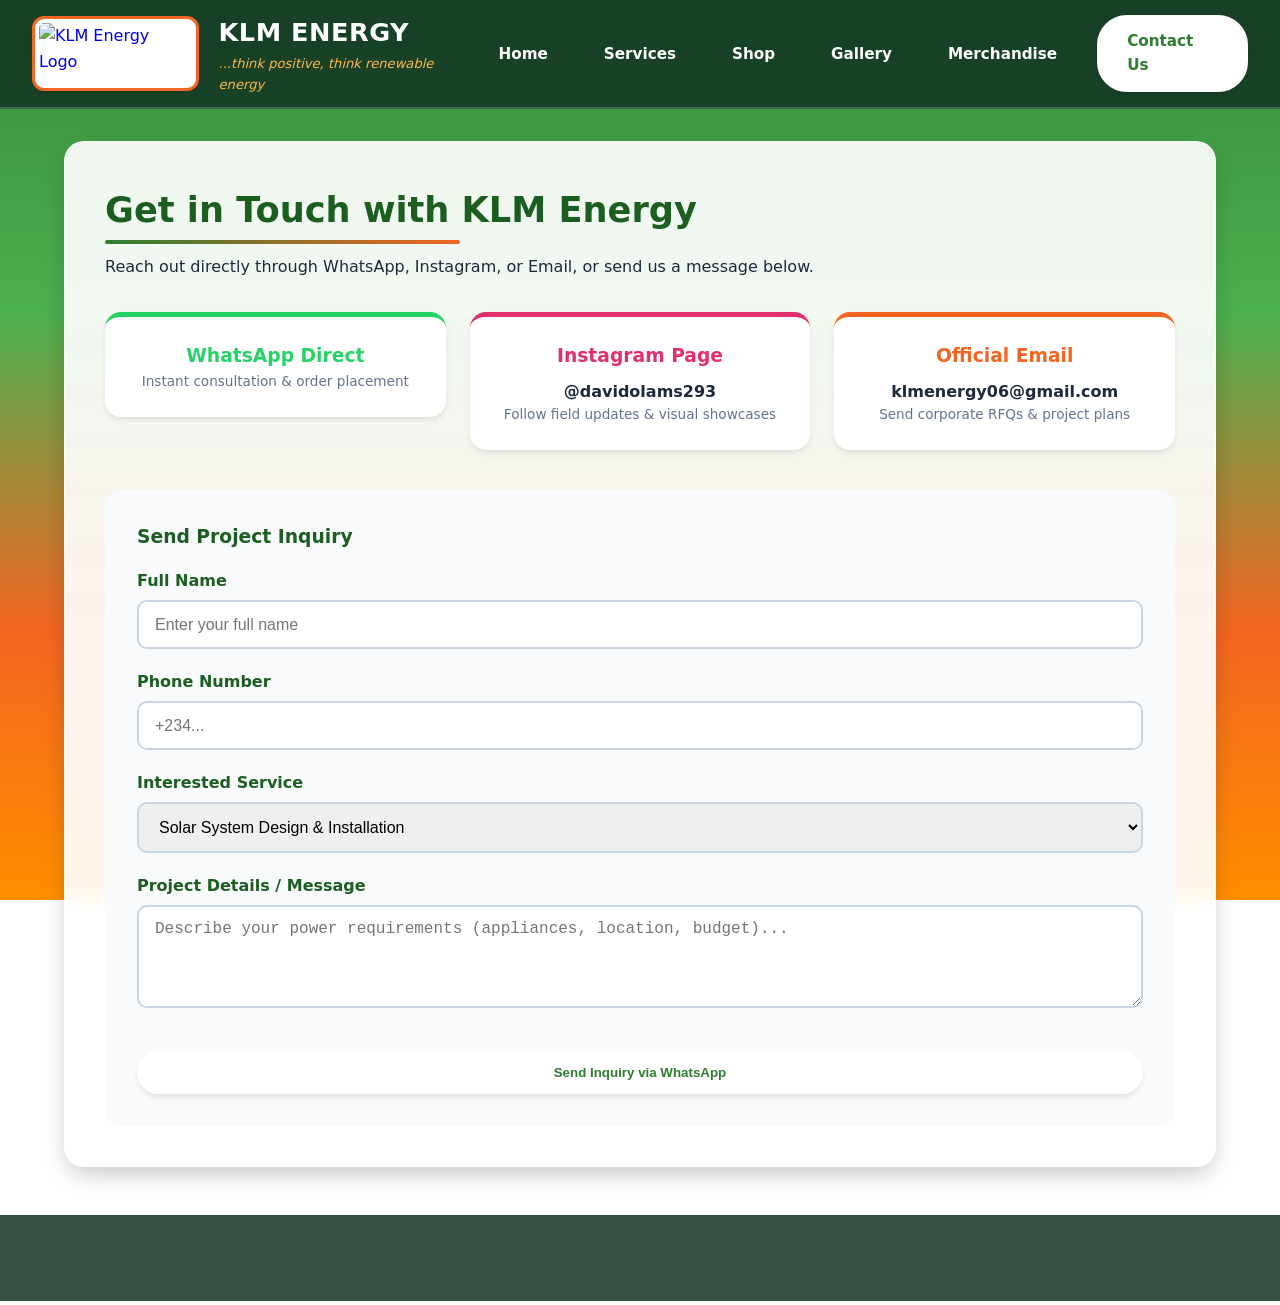
==== contact.html @ 84c8621a "Add files via upload" ====
<!DOCTYPE html>
<html lang="en">
<head>
  <meta charset="UTF-8">
  <meta name="viewport" content="width=device-width, initial-scale=1.0">
  <title>KLM Energy | Contact Us</title>
  <link rel="stylesheet" href="style.css">
</head>
<body>

  <header class="header-nav">
    <a href="index.html" class="brand-container">
      <img src="../KLM Energy/images/logo2.jpeg" alt="KLM Energy Logo" class="brand-logo">
      <div>
        <span class="brand-title">KLM ENERGY</span>
        <span class="brand-tagline">...think positive, think renewable energy</span>
      </div>
    </a>
    <ul class="nav-links">
      <li><a href="index.html">Home</a></li>
      <li><a href="services.html">Services</a></li>
      <li><a href="shop.html">Shop</a></li>
      <li><a href="gallery.html">Gallery</a></li>
      <li><a href="merch.html">Merchandise</a></li>
      <li><a href="contact.html" class="active btn-custom">Contact Us</a></li>
    </ul>
  </header>

  <main class="page-container">
    <section class="card-panel">
      <h2 class="section-title">Get in Touch with KLM Energy</h2>
      <p style="margin-bottom: 2rem;">Reach out directly through WhatsApp, Instagram, or Email, or send us a message below.</p>

      <!-- Stylish Social Contact Divs -->
      <div class="contact-methods">
        <a href="https://wa.me/2348034713400" target="_blank" style="text-decoration: none; color: inherit;">
          <div class="contact-card" style="border-top-color: #25d366;">
            <h3 style="color: #25d366;">WhatsApp Direct</h3>
            <p style="font-size: 0.85rem; color: #64748b;">Instant consultation & order placement</p>
          </div>
        </a>

        <a href="https://instagram.com/davidolams293" target="_blank" style="text-decoration: none; color: inherit;">
          <div class="contact-card" style="border-top-color: #e1306c;">
            <h3 style="color: #e1306c;">Instagram Page</h3>
            <p style="margin-top: 0.5rem; font-weight: bold;">@davidolams293</p>
            <p style="font-size: 0.85rem; color: #64748b;">Follow field updates & visual showcases</p>
          </div>
        </a>

        <a href="mailto:klmenergy06@gmail.com" style="text-decoration: none; color: inherit;">
          <div class="contact-card" style="border-top-color: var(--color-orange-mid);">
            <h3 style="color: var(--color-orange-mid);">Official Email</h3>
            <p style="margin-top: 0.5rem; font-weight: bold;">klmenergy06@gmail.com</p>
            <p style="font-size: 0.85rem; color: #64748b;">Send corporate RFQs & project plans</p>
          </div>
        </a>
      </div>

      <!-- Enquiry Form directly transmitting content to WhatsApp -->
      <form id="enquiryForm" style="margin-top: 2.5rem; background: var(--color-offwhite); padding: 2rem; border-radius: 16px;">
        <h3 style="color: var(--color-green-dark); margin-bottom: 1rem;">Send Project Inquiry</h3>
        
        <div class="form-group">
          <label for="fullName">Full Name</label>
          <input type="text" id="fullName" class="form-control" placeholder="Enter your full name" required>
        </div>

        <div class="form-group">
          <label for="phone">Phone Number</label>
          <input type="tel" id="phone" class="form-control" placeholder="+234..." required>
        </div>

        <div class="form-group">
          <label for="service">Interested Service</label>
          <select id="service" class="form-control" required>
            <option value="Solar System Design & Installation">Solar System Design & Installation</option>
            <option value="Residential Solar Package">Residential Solar Package</option>
            <option value="Commercial / Industrial Installation">Commercial / Industrial Installation</option>
            <option value="Inverter & Battery Backup">Inverter & Battery Backup</option>
            <option value="Solar Street Lighting">Solar Street Lighting</option>
            <option value="Solar Equipment Purchase">Solar Equipment Purchase</option>
          </select>
        </div>

        <div class="form-group">
          <label for="message">Project Details / Message</label>
          <textarea id="message" rows="4" class="form-control" placeholder="Describe your power requirements (appliances, location, budget)..." required></textarea>
        </div>

        <button type="submit" class="btn-custom" style="width: 100%; justify-content: center; margin-top: 1rem;">
          Send Inquiry via WhatsApp
        </button>
      </form>
    </section>
  </main>

  <footer>
    <p>&copy; 2026 KLM Energy. All rights reserved. | BN: 3760788</p>
    <div class="footer-socials">
      <a href="https://wa.me/2348034713400" target="_blank"><svg viewBox="0 0 24 24"><path d="M.057 24l1.687-6.163c-1.041-1.804-1.588-3.849-1.587-5.946.003-6.556 5.338-11.891 11.893-11.891 3.181.001 6.167 1.24 8.413 3.488 2.245 2.248 3.481 5.236 3.48 8.414-.003 6.557-5.338 11.892-11.893 11.892-1.99-.001-3.951-.5-5.688-1.448l-6.305 1.654zm6.597-3.807c1.676.995 3.276 1.591 5.392 1.592 5.448 0 9.886-4.434 9.889-9.885.002-5.462-4.415-9.89-9.881-9.892-5.452 0-9.887 4.434-9.889 9.884-.001 2.225.651 3.891 1.746 5.634l-.999 3.648 3.742-.981z"/></svg></a>
      <a href="https://instagram.com/davidolams293" target="_blank"><svg viewBox="0 0 24 24"><path d="M12 2.163c3.204 0 3.584.012 4.85.07 3.252.148 4.771 1.691 4.919 4.919.058 1.265.069 1.645.069 4.849 0 3.205-.012 3.584-.069 4.849-.149 3.225-1.664 4.771-4.919 4.919-1.266.058-1.644.07-4.85.07-3.204 0-3.584-.012-4.849-.07-3.26-.149-4.771-1.699-4.919-4.92-.058-1.265-.07-1.644-.07-4.849 0-3.204.013-3.583.07-4.849.149-3.227 1.664-4.771 4.919-4.919 1.266-.057 1.645-.069 4.849-.069zm0-2.163c-3.259 0-3.667.014-4.947.072-4.358.2-6.78 2.618-6.98 6.98-.059 1.281-.073 1.689-.073 4.948 0 3.259.014 3.668.072 4.948.2 4.358 2.618 6.78 6.98 6.98 1.281.058 1.689.072 4.948.072 3.259 0 3.668-.014 4.948-.072 4.354-.2 6.782-2.618 6.979-6.98.059-1.28.073-1.689.073-4.948 0-3.259-.014-3.667-.072-4.947-.196-4.354-2.617-6.78-6.979-6.98-1.281-.059-1.69-.073-4.949-.073zm0 5.838c-3.403 0-6.162 2.759-6.162 6.162s2.759 6.163 6.162 6.163 6.162-2.759 6.162-6.163c0-3.403-2.759-6.162-6.162-6.162zm0 10.162c-2.209 0-4-1.79-4-4 0-2.209 1.791-4 4-4s4 1.791 4 4c0 2.21-1.791 4-4 4zm6.406-11.845c-.796 0-1.441.645-1.441 1.44s.645 1.44 1.441 1.44c.795 0 1.439-.645 1.439-1.44s-.644-1.44-1.439-1.44z"/></svg></a>
      <a href="mailto:klmenergy06@gmail.com"><svg viewBox="0 0 24 24"><path d="M12 12.713l-11.985-9.713h23.971l-11.986 9.713zm-12-8.213v15.5h24v-15.5l-12 9.728-12-9.728z"/></svg></a>
    </div>
  </footer>

  <script>
    document.getElementById('enquiryForm').addEventListener('submit', function(e) {
      e.preventDefault();
      const name = document.getElementById('fullName').value;
      const phone = document.getElementById('phone').value;
      const service = document.getElementById('service').value;
      const msg = document.getElementById('message').value;

      const formattedText = `Hello KLM Energy!%0A%0A*New Website Inquiry*%0A- *Name:* ${encodeURIComponent(name)}%0A- *Phone:* ${encodeURIComponent(phone)}%0A- *Service:* ${encodeURIComponent(service)}%0A- *Details:* ${encodeURIComponent(msg)}`;
      
      window.open(`https://wa.me/2348034713400?text=${formattedText}`, '_blank');
    });
  </script>

</body>
</html>
---- style.css ----
/* ==========================================
   KLM ENERGY - MODERN BRANDING & STYLESHEET
   Tagline: "...think positive, think renewable energy"
   Registration: BN 3760788
   ========================================== */

:root {
  --color-green-dark: #1b5e20;
  --color-green-mid: #2e7d32;
  --color-green-light: #4caf50;
  --color-green-soft: #81c784;
  
  --color-orange-dark: #d84315;
  --color-orange-mid: #f26522;
  --color-orange-light: #ff8f00;
  --color-orange-soft: #ffb74d;

  --color-white: #ffffff;
  --color-offwhite: #f8fafc;
  --color-glass: rgba(255, 255, 255, 0.15);
  --color-glass-dark: rgba(18, 51, 35, 0.85);

  --shadow-sm: 0 4px 6px -1px rgba(0, 0, 0, 0.1);
  --shadow-lg: 0 10px 25px -5px rgba(0, 0, 0, 0.25);
  --shadow-glow: 0 0 20px rgba(242, 101, 34, 0.4);

  --font-main: 'Segoe UI', system-ui, -apple-system, sans-serif;
}

* {
  margin: 0;
  padding: 0;
  box-sizing: border-box;
}

body {
  font-family: var(--font-main);
  color: #1e293b;
  min-height: 100vh;
  /* Top to Bottom Gradient: Lighter Green fading into Lighter/Brighter Orange */
  background: linear-gradient(180deg, #388e3c 0%, #4caf50 35%, #f26522 70%, #ff8f00 100%);
  background-attachment: fixed;
  line-height: 1.6;
}

/* --- Navigation & Header --- */
.header-nav {
  position: sticky;
  top: 0;
  z-index: 1000;
  background: var(--color-glass-dark);
  backdrop-filter: blur(12px);
  border-bottom: 2px solid rgba(255, 255, 255, 0.2);
  padding: 0.75rem 2rem;
  display: flex;
  align-items: center;
  justify-content: space-between;
}

.brand-container {
  display: flex;
  align-items: center;
  gap: 1.2rem;
  text-decoration: none;
}

.brand-logo {
  height: 75px;
  width: auto;
  border-radius: 12px;
  padding: 4px;
  background: var(--color-white);
  border: 3px solid var(--color-orange-mid);
  box-shadow: var(--shadow-sm);
  transition: transform 0.3s cubic-bezier(0.175, 0.885, 0.32, 1.275), border-color 0.3s ease, box-shadow 0.3s ease;
}

.brand-logo:hover {
  transform: scale(1.08) rotate(-1deg);
  border-color: var(--color-green-light);
  box-shadow: var(--shadow-glow);
}

.brand-title {
  color: var(--color-white);
  font-size: 1.6rem;
  font-weight: 800;
  letter-spacing: 0.5px;
}

.brand-tagline {
  color: var(--color-orange-soft);
  font-size: 0.82rem;
  font-style: italic;
  display: block;
}

.nav-links {
  display: flex;
  list-style: none;
  gap: 1.5rem;
  align-items: center;
}

.nav-links a {
  color: var(--color-white);
  text-decoration: none;
  font-weight: 600;
  font-size: 0.95rem;
  padding: 0.5rem 1rem;
  border-radius: 20px;
  transition: all 0.3s ease;
}

.nav-links a:hover,
.nav-links a.active {
  background: rgba(255, 255, 255, 0.2);
  color: var(--color-orange-soft);
}

/* --- Custom Button Requirement #9 --- */
/* White background with green text until placed on, then green background with white text */
.btn-custom,
button.btn-custom,
a.btn-custom {
  background-color: var(--color-white) !important;
  color: var(--color-green-mid) !important;
  border: 2px solid var(--color-white) !important;
  padding: 0.75rem 1.75rem;
  font-weight: 700;
  border-radius: 30px;
  cursor: pointer;
  text-decoration: none;
  display: inline-flex;
  align-items: center;
  gap: 0.5rem;
  box-shadow: var(--shadow-sm);
  transition: all 0.3s ease-in-out !important;
}

.btn-custom:hover,
.btn-custom:focus,
.btn-custom:active {
  background-color: var(--color-green-mid) !important;
  color: var(--color-white) !important;
  border-color: var(--color-green-mid) !important;
  box-shadow: var(--shadow-lg);
  transform: translateY(-2px);
}

/* --- Layout Containers --- */
.page-container {
  max-width: 1200px;
  margin: 2rem auto;
  padding: 0 1.5rem;
}

.card-panel {
  background: rgba(255, 255, 255, 0.92);
  backdrop-filter: blur(8px);
  border-radius: 20px;
  padding: 2.5rem;
  margin-bottom: 2.5rem;
  box-shadow: var(--shadow-lg);
  border: 1px solid rgba(255, 255, 255, 0.5);
}

.section-title {
  color: var(--color-green-dark);
  font-size: 2.2rem;
  font-weight: 800;
  margin-bottom: 1rem;
  position: relative;
  display: inline-block;
}

.section-title::after {
  content: '';
  position: absolute;
  bottom: -6px;
  left: 0;
  width: 60%;
  height: 4px;
  background: linear-gradient(90deg, var(--color-green-mid), var(--color-orange-mid));
  border-radius: 2px;
}

/* --- Hero & Logo Video Montage --- */
.hero-montage-container {
  position: relative;
  width: 100%;
  height: 380px;
  border-radius: 20px;
  overflow: hidden;
  box-shadow: var(--shadow-lg);
  margin-bottom: 2rem;
  border: 4px solid var(--color-white);
}

.hero-montage-video {
  width: 100%;
  height: 100%;
  object-fit: cover;
  pointer-events: none; /* No control interaction for autoplay repeat montage */
}

.hero-overlay-text {
  position: absolute;
  inset: 0;
  background: linear-gradient(180deg, rgba(18, 83, 51, 0.4) 0%, rgba(242, 101, 34, 0.7) 100%);
  display: flex;
  flex-direction: column;
  justify-content: center;
  align-items: center;
  color: var(--color-white);
  text-align: center;
  padding: 2rem;
}

.hero-overlay-text h1 {
  font-size: 3rem;
  font-weight: 900;
  text-shadow: 0 3px 10px rgba(0,0,0,0.5);
}

/* --- Grids & Cards --- */
.grid-3 {
  display: grid;
  grid-template-columns: repeat(auto-fit, minmax(300px, 1fr));
  gap: 2rem;
}

.grid-2 {
  display: grid;
  grid-template-columns: repeat(auto-fit, minmax(400px, 1fr));
  gap: 2rem;
}

.feature-card {
  background: var(--color-white);
  border-radius: 16px;
  overflow: hidden;
  box-shadow: var(--shadow-sm);
  transition: transform 0.3s ease, box-shadow 0.3s ease;
  border: 1px solid #e2e8f0;
  display: flex;
  flex-direction: column;
}

.feature-card:hover {
  transform: translateY(-6px);
  box-shadow: var(--shadow-lg);
}

.feature-card img {
  width: 100%;
  height: 220px;
  object-fit: cover;
}

.feature-card-body {
  padding: 1.5rem;
  flex-grow: 1;
  display: flex;
  flex-direction: column;
  justify-content: space-between;
}

.feature-card-body h3 {
  color: var(--color-green-dark);
  margin-bottom: 0.5rem;
}

.price-tag {
  color: var(--color-orange-dark);
  font-size: 1.4rem;
  font-weight: 800;
  margin: 0.5rem 0;
}

/* --- Video Gallery Styling --- */
.video-card video {
  width: 100%;
  border-radius: 12px 12px 0 0;
  background: #000;
}

/* --- Contact & Social Elements --- */
.contact-methods {
  display: grid;
  grid-template-columns: repeat(auto-fit, minmax(260px, 1fr));
  gap: 1.5rem;
  margin-bottom: 2rem;
}

.contact-card {
  background: var(--color-white);
  padding: 1.5rem;
  border-radius: 16px;
  text-align: center;
  box-shadow: var(--shadow-sm);
  border-top: 5px solid var(--color-green-mid);
  transition: transform 0.3s ease;
}

.contact-card:hover {
  transform: translateY(-4px);
}

.form-group {
  margin-bottom: 1.25rem;
}

.form-group label {
  display: block;
  font-weight: 700;
  margin-bottom: 0.4rem;
  color: var(--color-green-dark);
}

.form-control {
  width: 100%;
  padding: 0.85rem 1rem;
  border-radius: 10px;
  border: 2px solid #cbd5e1;
  font-size: 1rem;
  transition: border-color 0.3s ease;
}

.form-control:focus {
  outline: none;
  border-color: var(--color-orange-mid);
}

/* --- Footer --- */
footer {
  background: var(--color-glass-dark);
  backdrop-filter: blur(10px);
  color: var(--color-white);
  padding: 1.5rem 2rem;
  display: flex;
  justify-content: space-between;
  align-items: center;
  flex-wrap: wrap;
  border-top: 2px solid rgba(255, 255, 255, 0.2);
  margin-top: 3rem;
}

.footer-socials {
  display: flex;
  gap: 1rem;
  align-items: center;
}

.footer-socials a svg {
  width: 28px;
  height: 28px;
  fill: var(--color-white);
  transition: fill 0.3s ease, transform 0.3s ease;
}

.footer-socials a:hover svg {
  fill: var(--color-orange-soft);
  transform: scale(1.15);
}

/* Mobile Responsive */
@media (max-width: 768px) {
  .header-nav {
    flex-direction: column;
    gap: 1rem;
  }
  .nav-links {
    flex-wrap: wrap;
    justify-content: center;
  }
  .hero-overlay-text h1 {
    font-size: 2rem;
  }
  footer {
    flex-direction: column;
    gap: 1rem;
    text-align: center;
  }
}
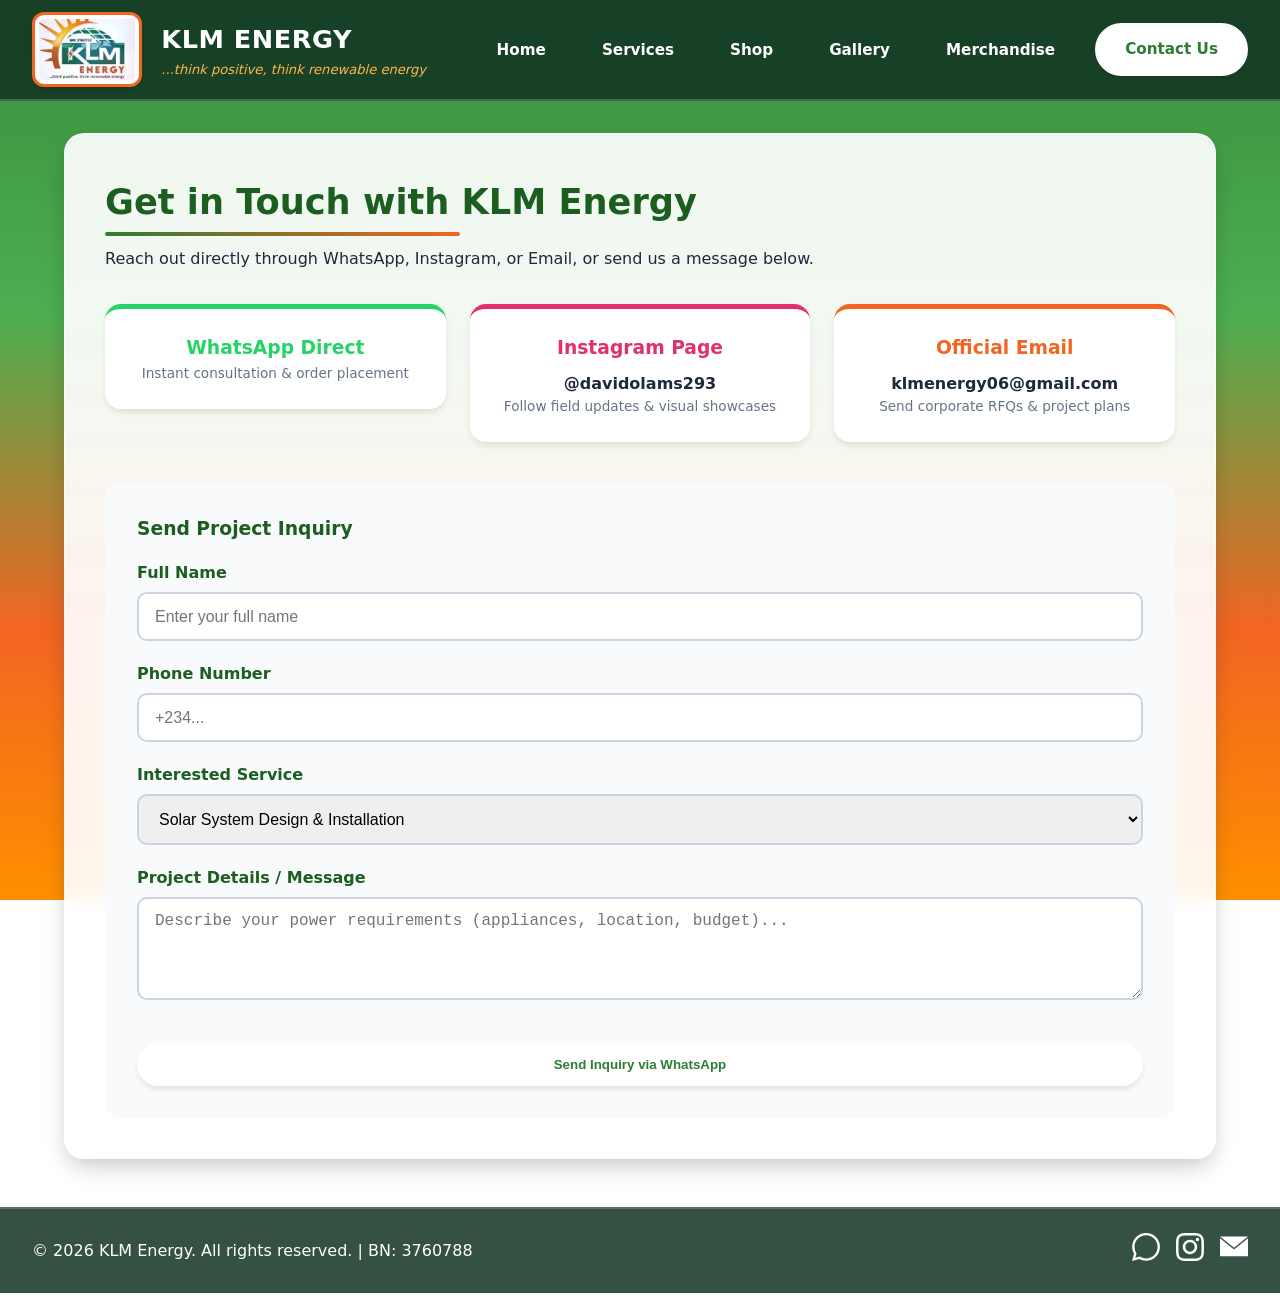
==== commit 452fc20f: "Fix HTML encoding and structure in contact.html Updated contact.html to fix HTML entity encoding and" ====
--- a/contact.html
+++ b/contact.html
@@ -10,7 +10,7 @@
 
   <header class="header-nav">
     <a href="index.html" class="brand-container">
-      <img src="../KLM Energy/images/logo2.jpeg" alt="KLM Energy Logo" class="brand-logo">
+      <img src="logo2.jpeg" alt="KLM Energy Logo" class="brand-logo">
       <div>
         <span class="brand-title">KLM ENERGY</span>
         <span class="brand-tagline">...think positive, think renewable energy</span>
@@ -119,4 +119,4 @@
   </script>
 
 </body>
-</html>+</html>
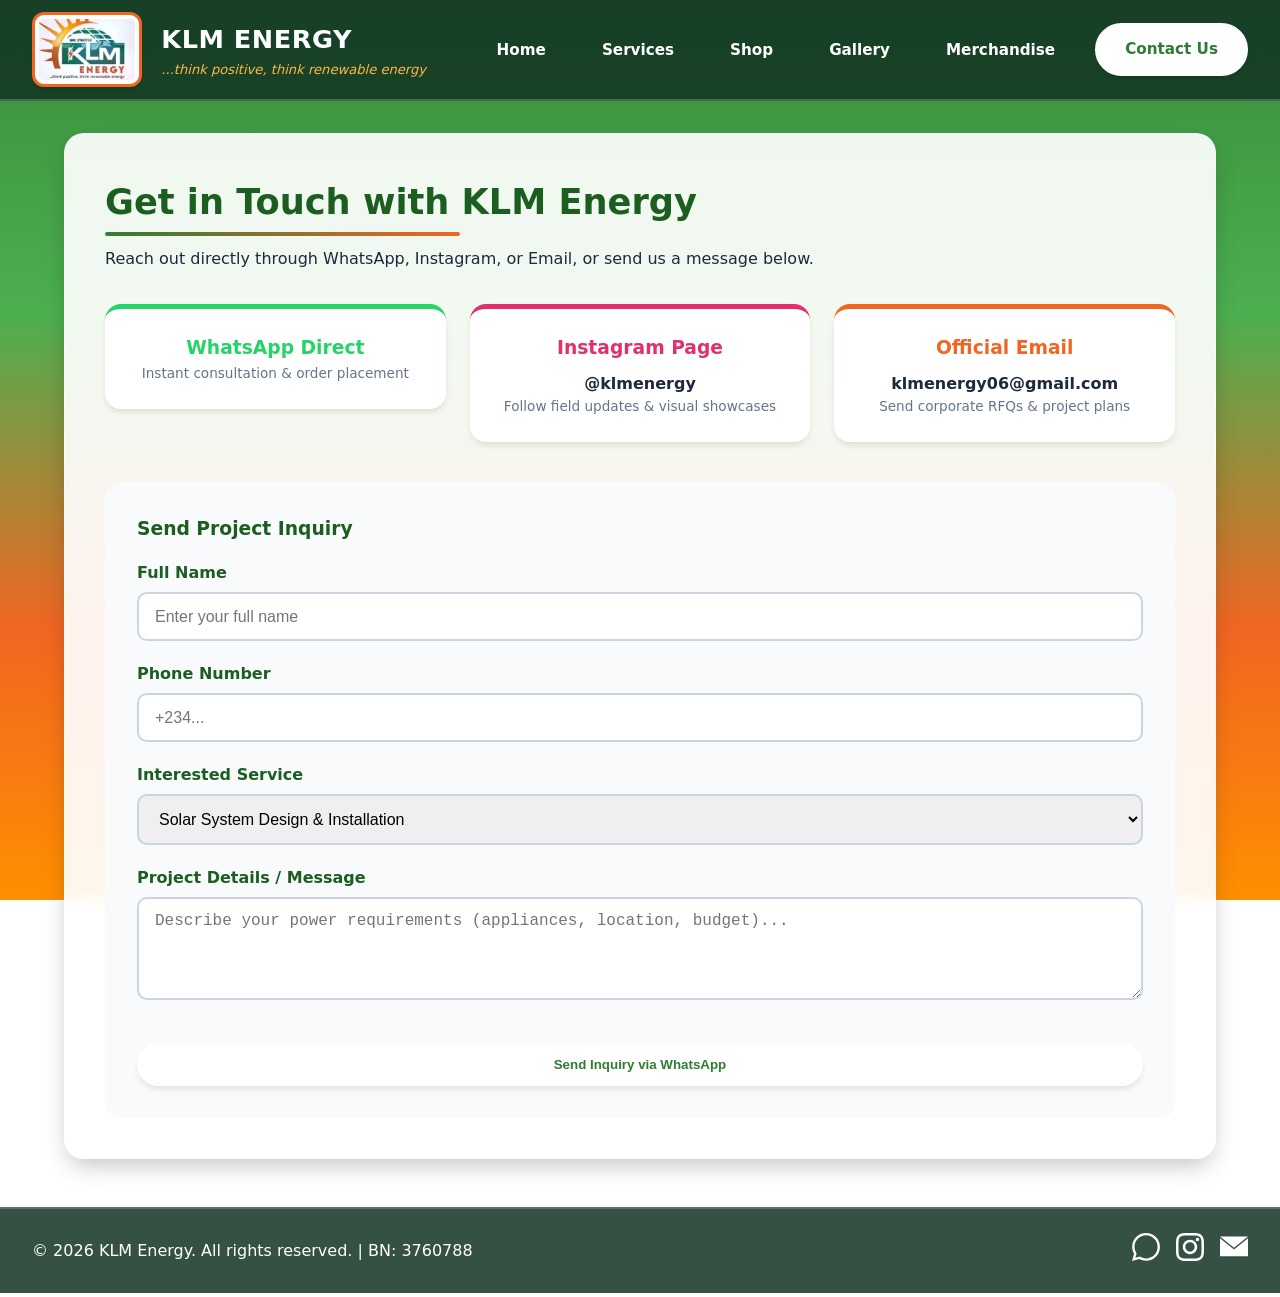
==== commit 77732411: "Update contact.html" ====
--- a/contact.html
+++ b/contact.html
@@ -40,10 +40,10 @@
           </div>
         </a>
 
-        <a href="https://instagram.com/davidolams293" target="_blank" style="text-decoration: none; color: inherit;">
+        <a href="https://www.instagram.com/klmenergy?igsh=amdyczJoMjVmbXZp" target="_blank" style="text-decoration: none; color: inherit;">
           <div class="contact-card" style="border-top-color: #e1306c;">
             <h3 style="color: #e1306c;">Instagram Page</h3>
-            <p style="margin-top: 0.5rem; font-weight: bold;">@davidolams293</p>
+            <p style="margin-top: 0.5rem; font-weight: bold;">@klmenergy</p>
             <p style="font-size: 0.85rem; color: #64748b;">Follow field updates & visual showcases</p>
           </div>
         </a>
@@ -99,7 +99,7 @@
     <p>&copy; 2026 KLM Energy. All rights reserved. | BN: 3760788</p>
     <div class="footer-socials">
       <a href="https://wa.me/2348034713400" target="_blank"><svg viewBox="0 0 24 24"><path d="M.057 24l1.687-6.163c-1.041-1.804-1.588-3.849-1.587-5.946.003-6.556 5.338-11.891 11.893-11.891 3.181.001 6.167 1.24 8.413 3.488 2.245 2.248 3.481 5.236 3.48 8.414-.003 6.557-5.338 11.892-11.893 11.892-1.99-.001-3.951-.5-5.688-1.448l-6.305 1.654zm6.597-3.807c1.676.995 3.276 1.591 5.392 1.592 5.448 0 9.886-4.434 9.889-9.885.002-5.462-4.415-9.89-9.881-9.892-5.452 0-9.887 4.434-9.889 9.884-.001 2.225.651 3.891 1.746 5.634l-.999 3.648 3.742-.981z"/></svg></a>
-      <a href="https://instagram.com/davidolams293" target="_blank"><svg viewBox="0 0 24 24"><path d="M12 2.163c3.204 0 3.584.012 4.85.07 3.252.148 4.771 1.691 4.919 4.919.058 1.265.069 1.645.069 4.849 0 3.205-.012 3.584-.069 4.849-.149 3.225-1.664 4.771-4.919 4.919-1.266.058-1.644.07-4.85.07-3.204 0-3.584-.012-4.849-.07-3.26-.149-4.771-1.699-4.919-4.92-.058-1.265-.07-1.644-.07-4.849 0-3.204.013-3.583.07-4.849.149-3.227 1.664-4.771 4.919-4.919 1.266-.057 1.645-.069 4.849-.069zm0-2.163c-3.259 0-3.667.014-4.947.072-4.358.2-6.78 2.618-6.98 6.98-.059 1.281-.073 1.689-.073 4.948 0 3.259.014 3.668.072 4.948.2 4.358 2.618 6.78 6.98 6.98 1.281.058 1.689.072 4.948.072 3.259 0 3.668-.014 4.948-.072 4.354-.2 6.782-2.618 6.979-6.98.059-1.28.073-1.689.073-4.948 0-3.259-.014-3.667-.072-4.947-.196-4.354-2.617-6.78-6.979-6.98-1.281-.059-1.69-.073-4.949-.073zm0 5.838c-3.403 0-6.162 2.759-6.162 6.162s2.759 6.163 6.162 6.163 6.162-2.759 6.162-6.163c0-3.403-2.759-6.162-6.162-6.162zm0 10.162c-2.209 0-4-1.79-4-4 0-2.209 1.791-4 4-4s4 1.791 4 4c0 2.21-1.791 4-4 4zm6.406-11.845c-.796 0-1.441.645-1.441 1.44s.645 1.44 1.441 1.44c.795 0 1.439-.645 1.439-1.44s-.644-1.44-1.439-1.44z"/></svg></a>
+      <a href="https://www.instagram.com/klmenergy?igsh=amdyczJoMjVmbXZp" target="_blank"><svg viewBox="0 0 24 24"><path d="M12 2.163c3.204 0 3.584.012 4.85.07 3.252.148 4.771 1.691 4.919 4.919.058 1.265.069 1.645.069 4.849 0 3.205-.012 3.584-.069 4.849-.149 3.225-1.664 4.771-4.919 4.919-1.266.058-1.644.07-4.85.07-3.204 0-3.584-.012-4.849-.07-3.26-.149-4.771-1.699-4.919-4.92-.058-1.265-.07-1.644-.07-4.849 0-3.204.013-3.583.07-4.849.149-3.227 1.664-4.771 4.919-4.919 1.266-.057 1.645-.069 4.849-.069zm0-2.163c-3.259 0-3.667.014-4.947.072-4.358.2-6.78 2.618-6.98 6.98-.059 1.281-.073 1.689-.073 4.948 0 3.259.014 3.668.072 4.948.2 4.358 2.618 6.78 6.98 6.98 1.281.058 1.689.072 4.948.072 3.259 0 3.668-.014 4.948-.072 4.354-.2 6.782-2.618 6.979-6.98.059-1.28.073-1.689.073-4.948 0-3.259-.014-3.667-.072-4.947-.196-4.354-2.617-6.78-6.979-6.98-1.281-.059-1.69-.073-4.949-.073zm0 5.838c-3.403 0-6.162 2.759-6.162 6.162s2.759 6.163 6.162 6.163 6.162-2.759 6.162-6.163c0-3.403-2.759-6.162-6.162-6.162zm0 10.162c-2.209 0-4-1.79-4-4 0-2.209 1.791-4 4-4s4 1.791 4 4c0 2.21-1.791 4-4 4zm6.406-11.845c-.796 0-1.441.645-1.441 1.44s.645 1.44 1.441 1.44c.795 0 1.439-.645 1.439-1.44s-.644-1.44-1.439-1.44z"/></svg></a>
       <a href="mailto:klmenergy06@gmail.com"><svg viewBox="0 0 24 24"><path d="M12 12.713l-11.985-9.713h23.971l-11.986 9.713zm-12-8.213v15.5h24v-15.5l-12 9.728-12-9.728z"/></svg></a>
     </div>
   </footer>
